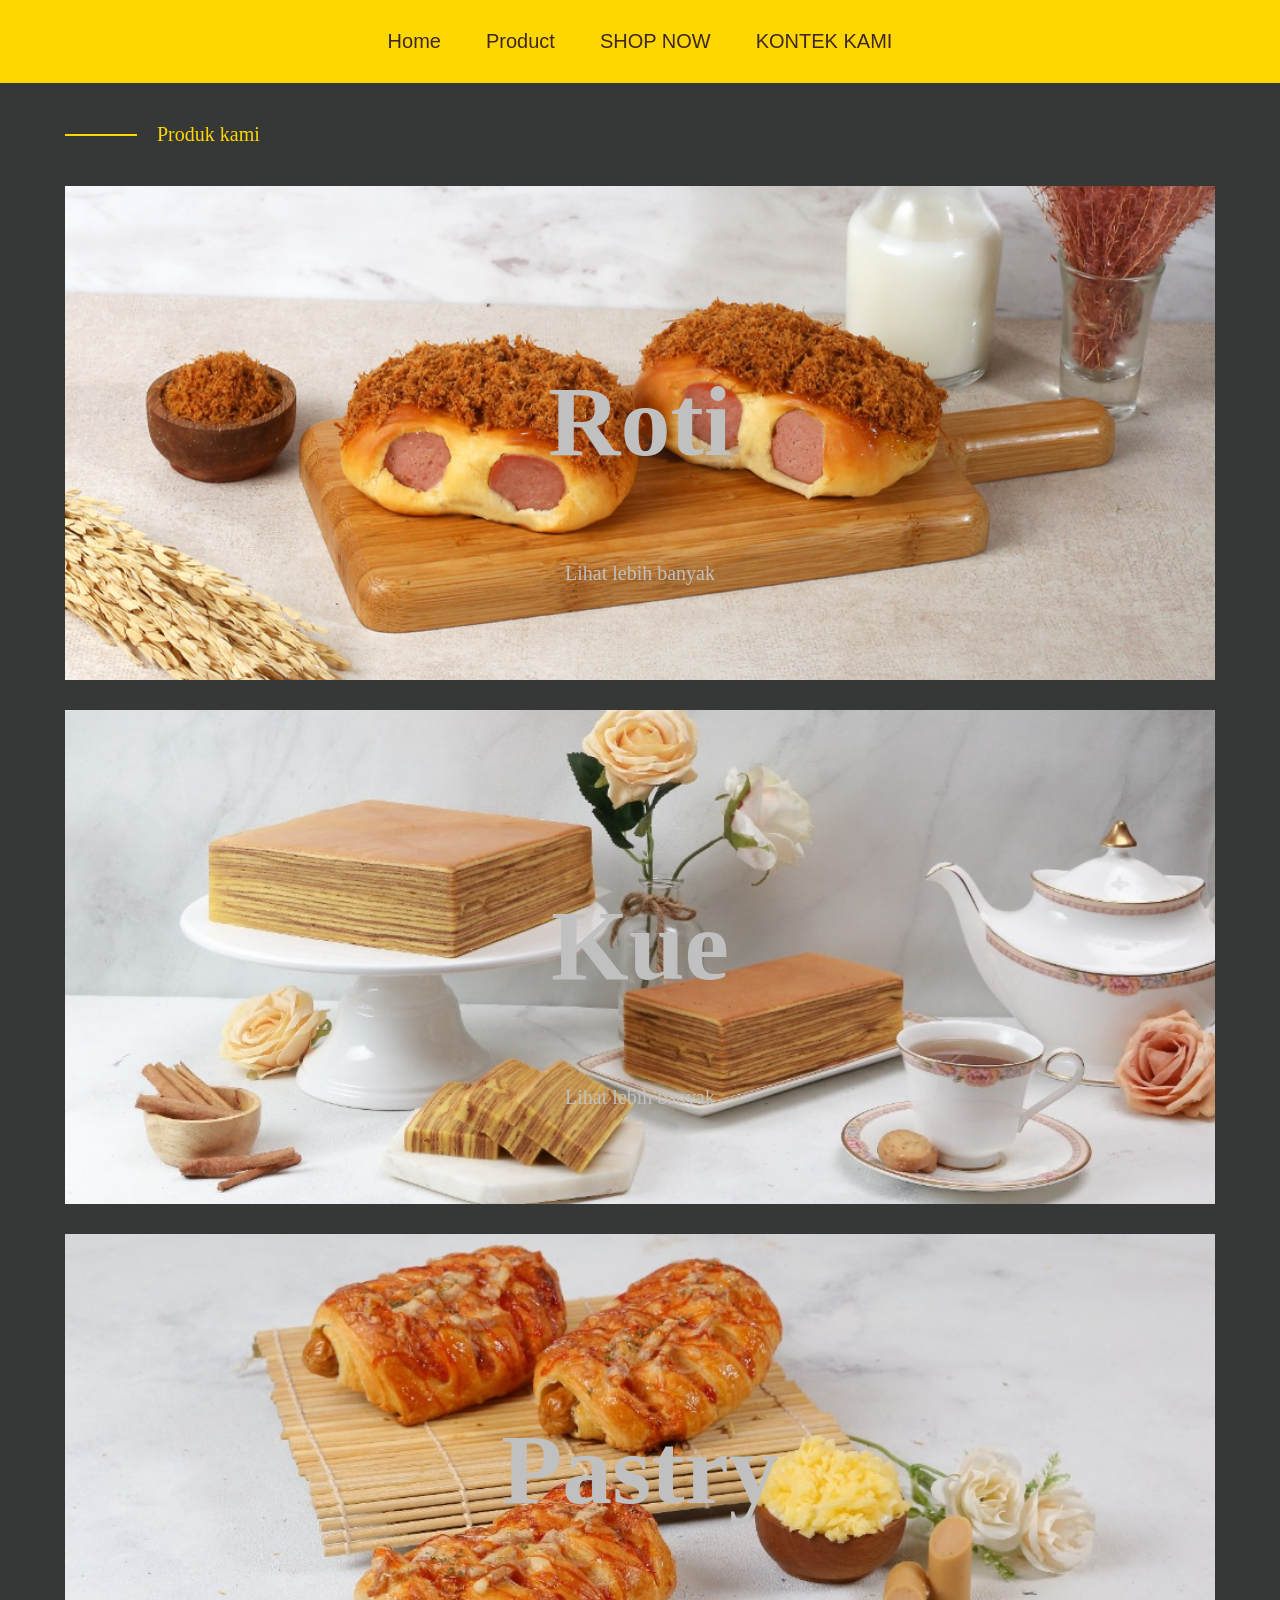
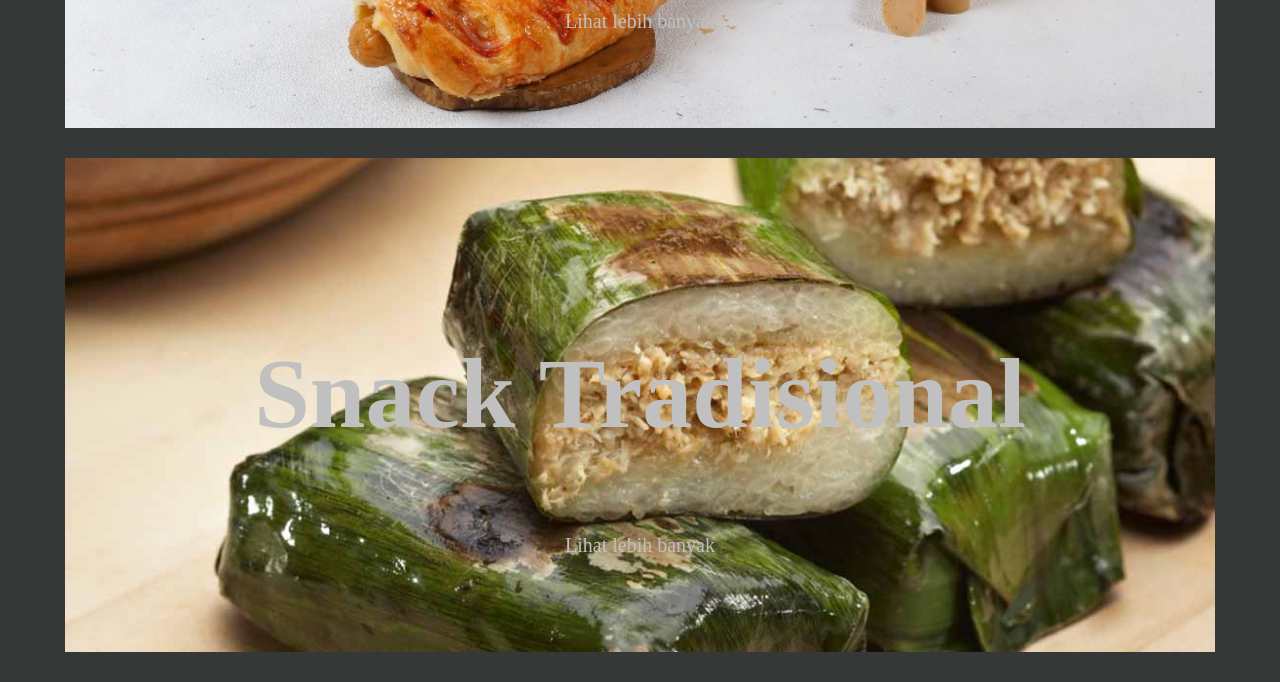
==== lolol/index.html @ b670691c "Add files via upload" ====
<!DOCTYPE html>
<html>
    <head>
        <title>Halaman utama</title>
        <link rel="stylesheet" href="style/home.css">
    </head>
    <body>
        <header> 
            <nav>
                <a href="index.html">Home</a>
                <a href="produk.html">Product</a>
                <a href="belanja.html">SHOP NOW</a> 
                <a href="kontak.html">KONTEK KAMI</a>
            </nav>
        </header>
        <div class="judul">
            <hr>
            <h5>Produk kami</h5>
        </div>
        <div class="card card-roti">
             <h2>Roti</h2>
             <a href="produk.html" ?kategori="roti">Lihat lebih banyak</a> 
        </div>
        <div class="card card-kue">
             <h2>Kue</h2>
             <a href="produk.html?kategori= kue">Lihat lebih banyak</a> 
        </div>
        <div class="card card-pastry">
             <h2>Pastry</h2>
             <a href="produk.html" ?kategori="pastry">Lihat lebih banyak</a>  
        </div>
        <div class="card card-kuetrad">
             <h2>Snack Tradisional</h2>
             <a href="produk.html" ?kategori="snack">Lihat lebih banyak</a> 
        </div>
    </body>
</html>
---- lolol/style/home.css ----
header{
    background-color: gold;
    padding: 30px;
    justify-content: center;
    display: flex;
}
body {
    background-color: #363737;
    margin : 0px; 
}
nav {
    display: flex;
    align-items: center;
    gap: 45px;
}
nav a {
    font-family: 'Lucida Sans', 'Lucida Sans Regular', 'Lucida Grande', 'Lucida Sans Unicode', Geneva, Verdana, sans-serif;
    color : #3E2723;
    font-size:20px;
    text-decoration: none;
}

nav a:hover{
    color: #5D1A1A;
}

div h2 {
    color: silver;
    font-size: 100px;
}

div a {
    color: silver;
    text-decoration: none;
    font-size: 20px;
}

.judul {
    display: flex;
    align-items: center;
    max-width: 1150px;
    margin: 40px auto;
}

.judul hr {
    width: 70px;
    height: 0;
    border: 1px solid gold;
    margin: 0;
}

.judul h5{
    margin-left: 20px;
    font-size: 20px;
    margin-top: 0;
    margin-bottom: 0;
    color: gold;
    font-weight: 500;
}

.card {
    width: 1150px;
    max-width: 100%;
    height: 494px;
    background-size: cover;
    background-position: center;
    display: flex;
    flex-direction: column;
    justify-content: center;
    align-items: center;
    margin : 30px auto;
}

.card-roti{
    background-image: url("../images/rotia.jpg");
}

.card-kue{
    background-image: url("../images/kue.jpg");
}

.card-pastry{
    background-image: url("../images/pastry.jpg");
}

.card-kuetrad{
    background-image: url("../images/jajanan.jpg");
}
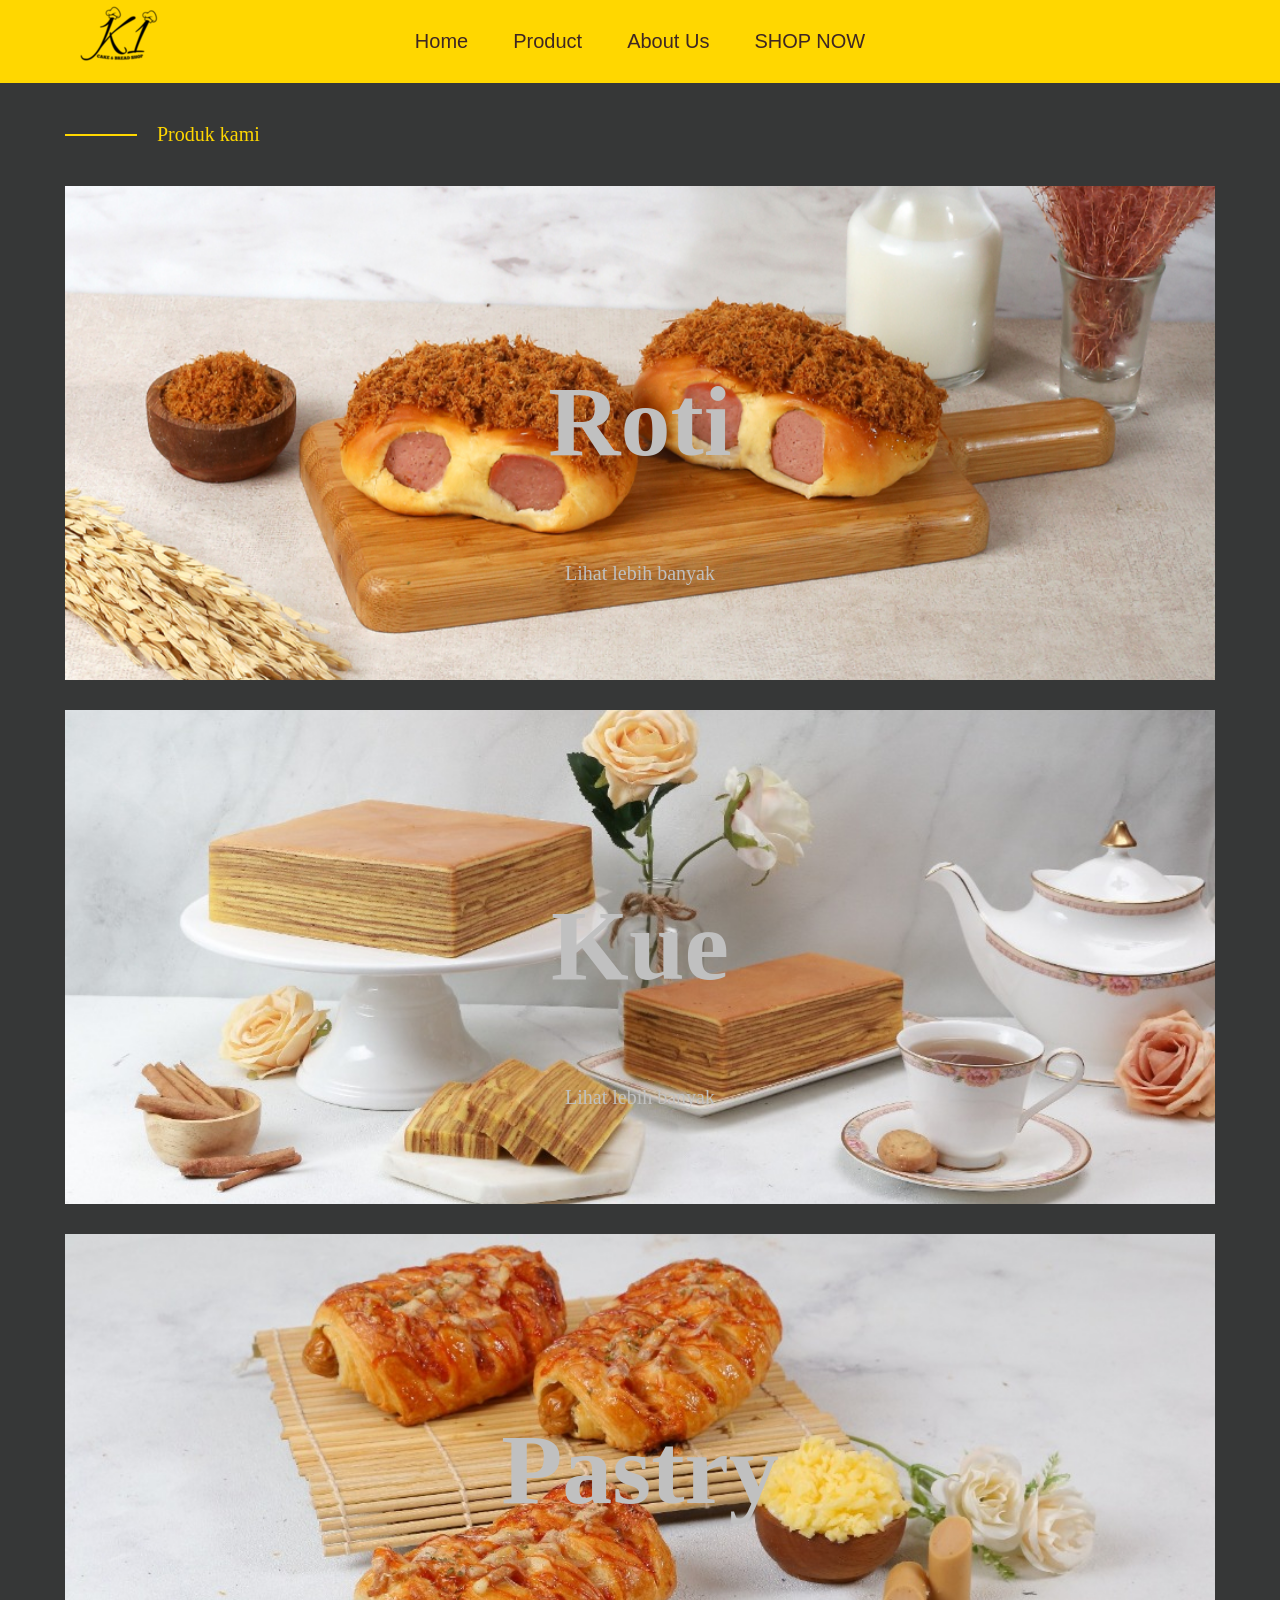
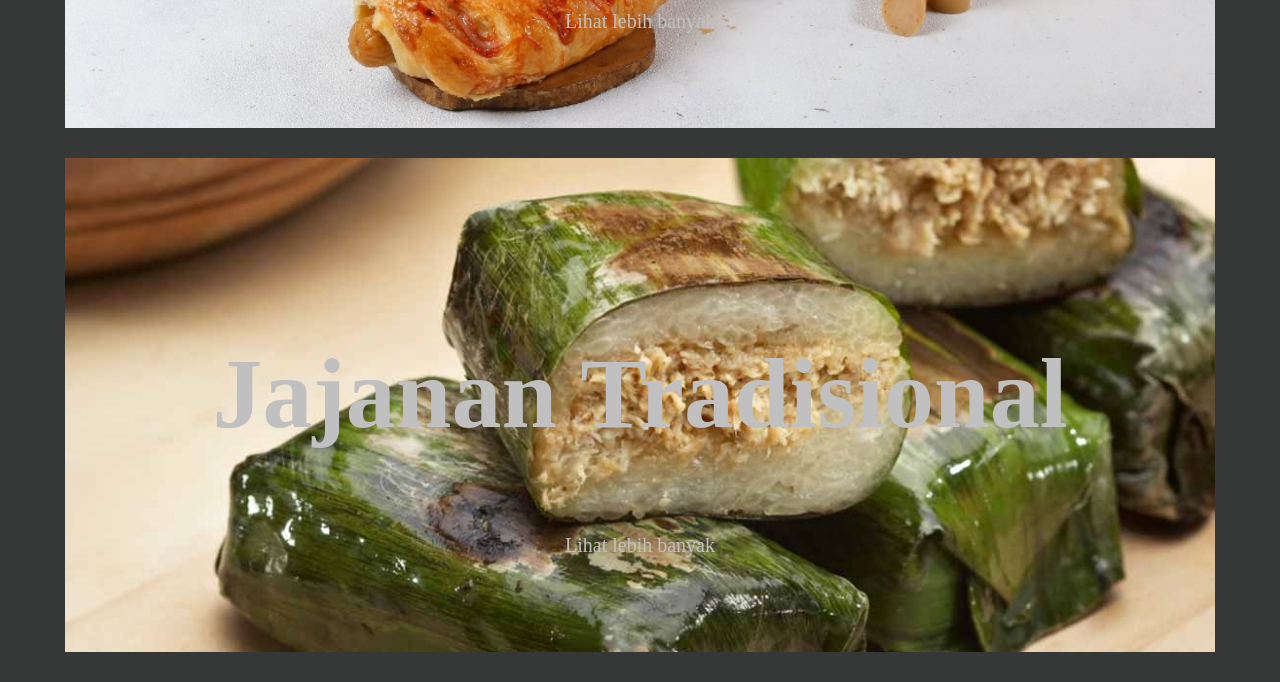
==== commit c1beef0f: "ganti beberapa elemen" ====
--- a/lolol/index.html
+++ b/lolol/index.html
@@ -6,11 +6,12 @@
     </head>
     <body>
         <header> 
+            <img src="images/logoK1.png">
             <nav>
                 <a href="index.html">Home</a>
                 <a href="produk.html">Product</a>
+                <a href="kontak.html">About Us</a>
                 <a href="belanja.html">SHOP NOW</a> 
-                <a href="kontak.html">KONTEK KAMI</a>
             </nav>
         </header>
         <div class="judul">
@@ -30,8 +31,8 @@
              <a href="produk.html" ?kategori="pastry">Lihat lebih banyak</a>  
         </div>
         <div class="card card-kuetrad">
-             <h2>Snack Tradisional</h2>
-             <a href="produk.html" ?kategori="snack">Lihat lebih banyak</a> 
+             <h2>Jajanan Tradisional</h2>
+             <a href="produk.html?kategori=jajanan">Lihat lebih banyak</a> 
         </div>
     </body>
-</html>+</html>
--- a/lolol/style/home.css
+++ b/lolol/style/home.css
@@ -3,7 +3,15 @@
     padding: 30px;
     justify-content: center;
     display: flex;
+    align-items: center;
+    position: relative;
 }
+
+header img{
+    position:absolute;
+    left: 70px;
+}
+
 body {
     background-color: #363737;
     margin : 0px; 
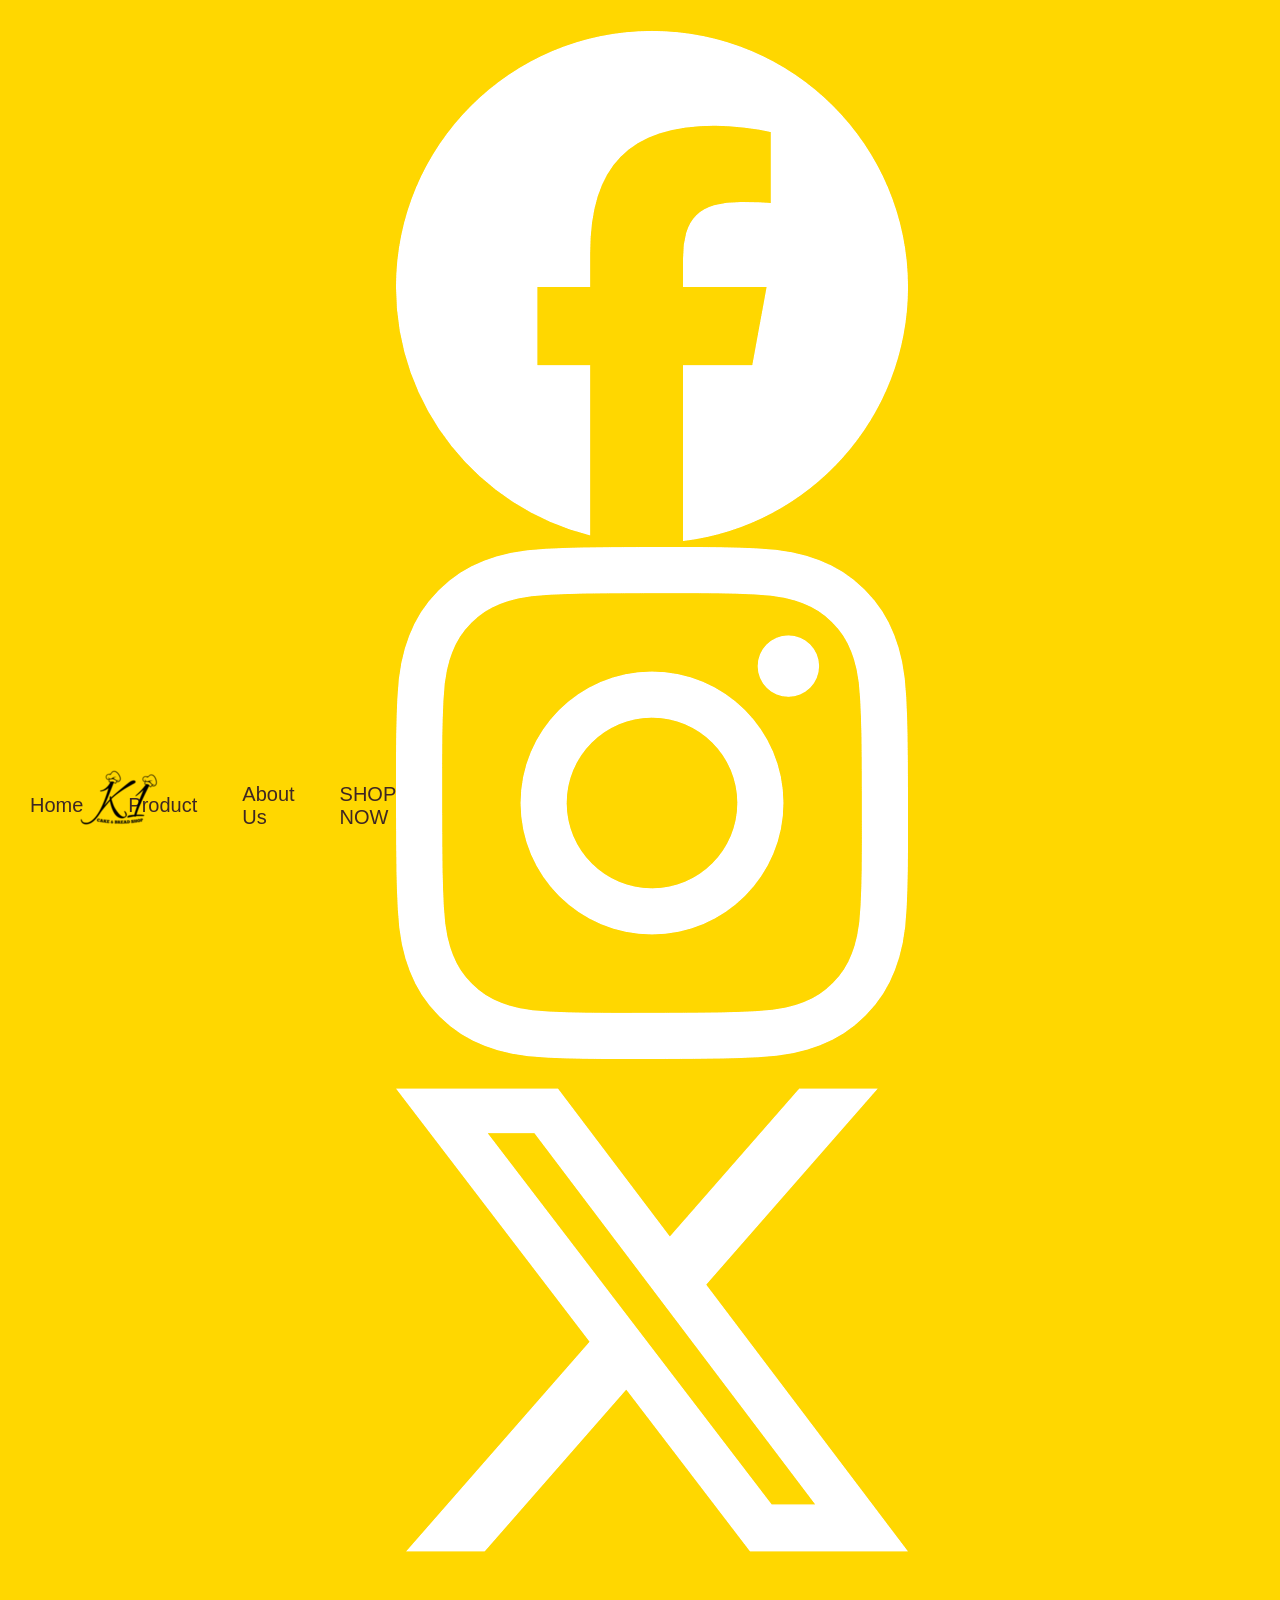
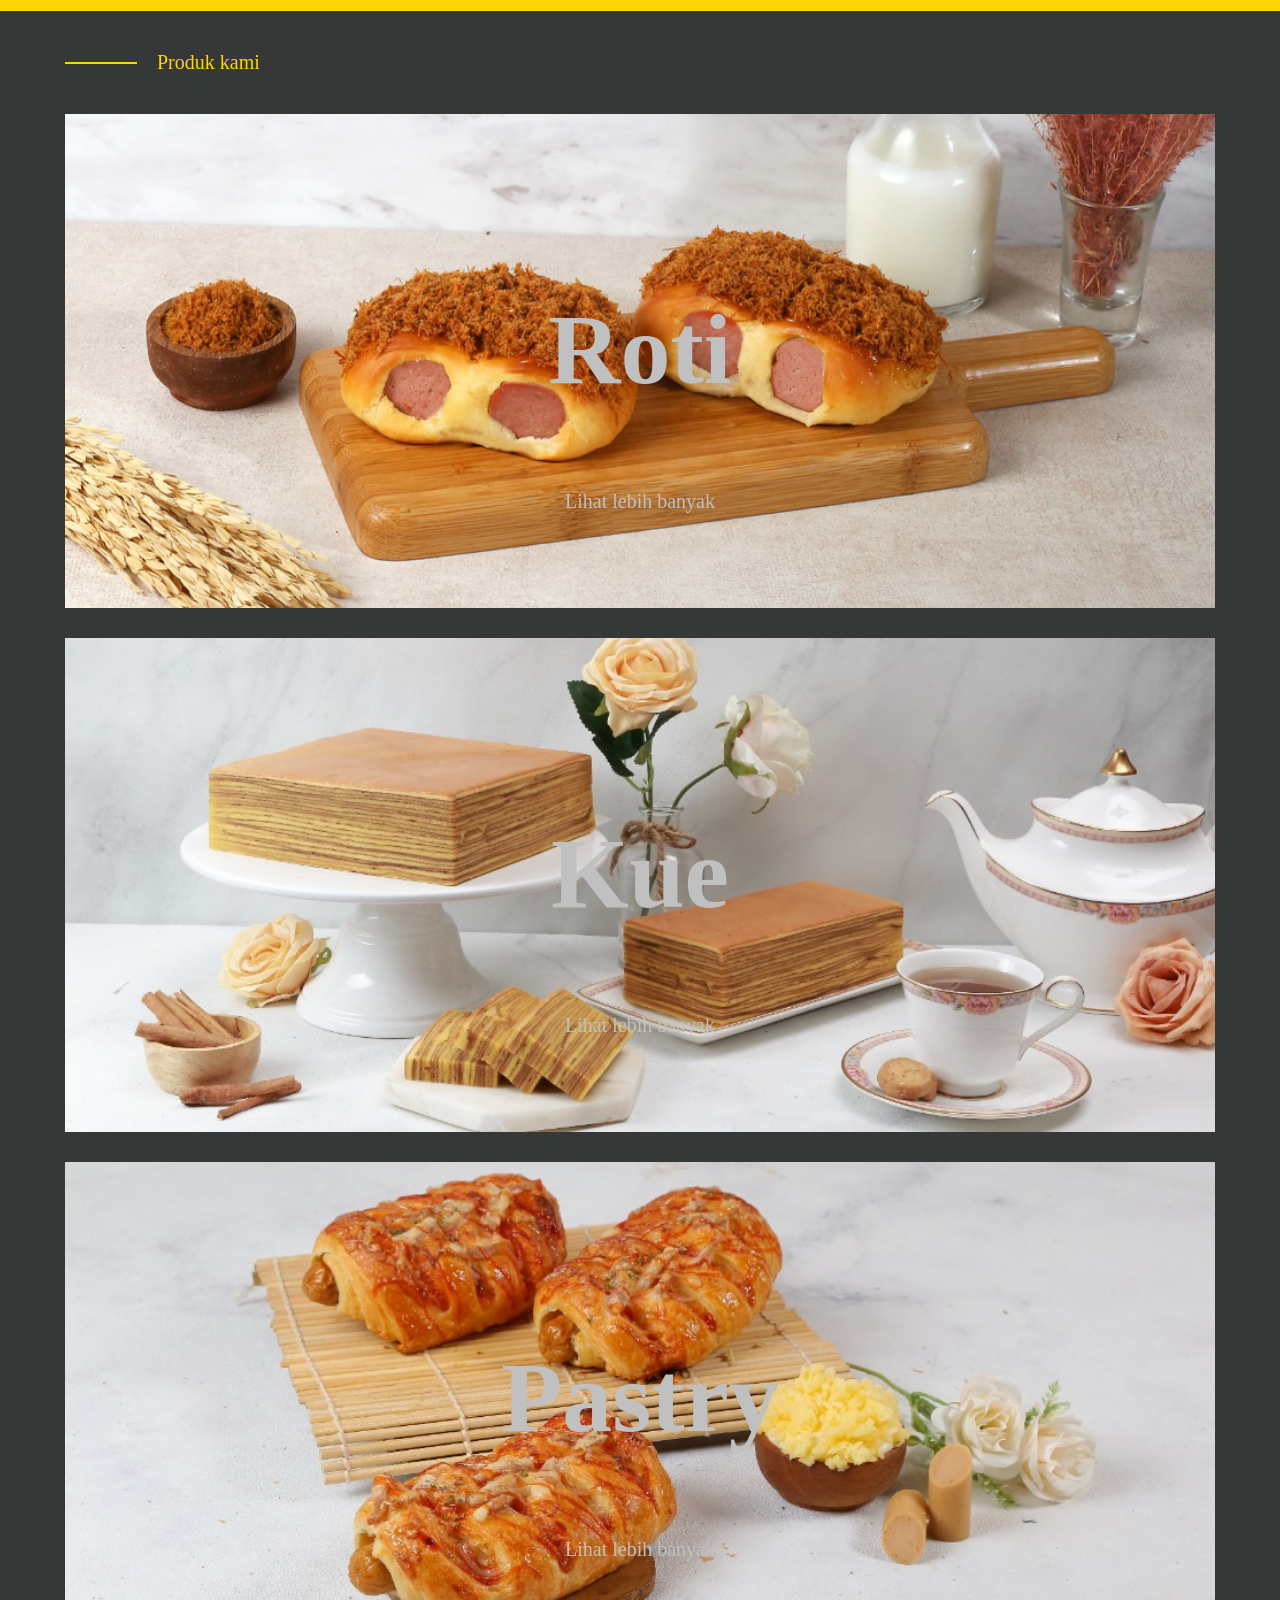
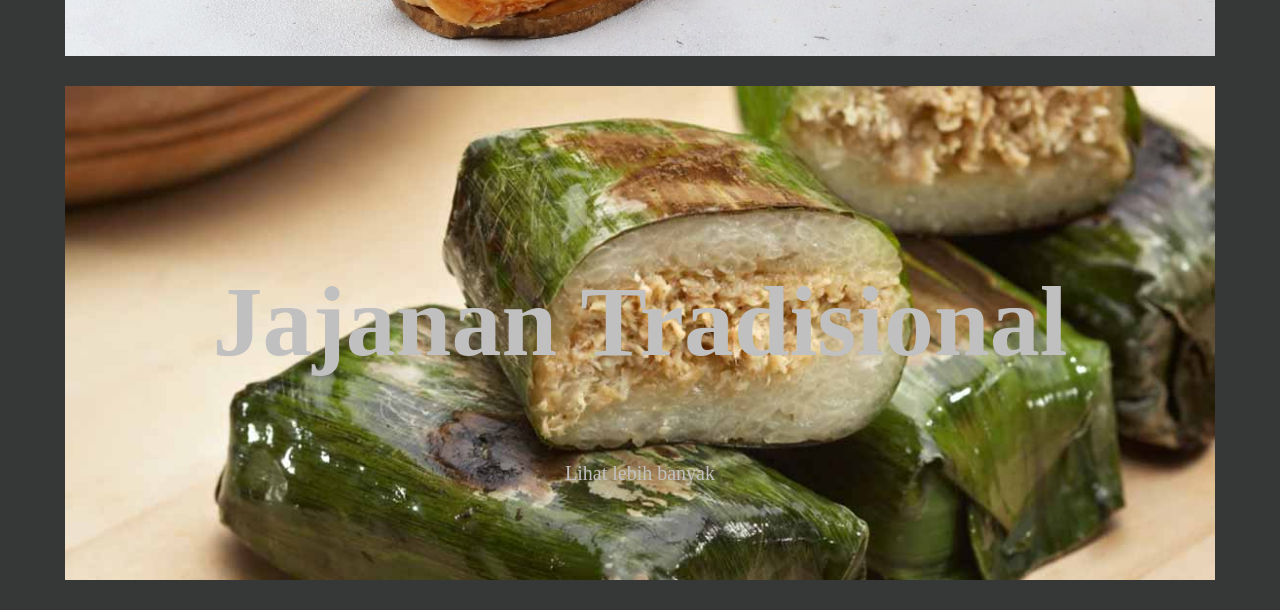
==== commit 34c19a34: "Add social media links to index.html Added social media links to the header." ====
--- a/lolol/index.html
+++ b/lolol/index.html
@@ -1,18 +1,34 @@
 <!DOCTYPE html>
 <html>
-    <head>
+    <head><meta name="viewport" content="width=device-width, initial-scale=1">
         <title>Halaman utama</title>
         <link rel="stylesheet" href="style/home.css">
     </head>
     <body>
         <header> 
-            <img src="images/logoK1.png">
-            <nav>
+            <button class="hamburger" id="hamburger" aria-label="Menu">
+                <span></span><span></span><span></span>
+            </button>
+            <a href="index.html" class="logo-link">
+                <img src="images/logoK1.png" alt="Logo K1">
+            </a>
+            <nav id="menu">
                 <a href="index.html">Home</a>
                 <a href="produk.html">Product</a>
-                <a href="kontak.html">About Us</a>
+                <a href="about.html">About Us</a>
                 <a href="belanja.html">SHOP NOW</a> 
             </nav>
+            <div class="sosmed-header">
+                <a href="https://www.facebook.com" target="_blank">
+                    <img src="images/facebook.png" alt="Facebook">
+                 </a>
+                <a href="https://www.instagram.com" target="_blank">
+                    <img src="images/instagram.png" alt="Instagram">
+                </a>
+                <a href="https://x.com" target="_blank">
+                     <img src="images/x-social.png" alt="X">
+                </a>
+            </div>
         </header>
         <div class="judul">
             <hr>
@@ -20,7 +36,7 @@
         </div>
         <div class="card card-roti">
              <h2>Roti</h2>
-             <a href="produk.html" ?kategori="roti">Lihat lebih banyak</a> 
+             <a href="produk.html?kategori=roti">Lihat lebih banyak</a> 
         </div>
         <div class="card card-kue">
              <h2>Kue</h2>
@@ -28,11 +44,13 @@
         </div>
         <div class="card card-pastry">
              <h2>Pastry</h2>
-             <a href="produk.html" ?kategori="pastry">Lihat lebih banyak</a>  
+             <a href="produk.html?kategori=pastry">Lihat lebih banyak</a>  
         </div>
         <div class="card card-kuetrad">
              <h2>Jajanan Tradisional</h2>
              <a href="produk.html?kategori=jajanan">Lihat lebih banyak</a> 
         </div>
+        <script src="script/navbar.js"></script>
+        <script src="script/produk.js"></script>
     </body>
 </html>
--- a/lolol/style/home.css
+++ b/lolol/style/home.css
@@ -7,9 +7,15 @@
     position: relative;
 }
 
-header img{
-    position:absolute;
+.logo-link {
+    position: absolute;
     left: 70px;
+    top: 50%;
+    transform: translateY(-50%);
+}
+
+.logo-link img {
+    display: block;
 }
 
 body {
@@ -93,4 +99,64 @@
 
 .card-kuetrad{
     background-image: url("../images/jajanan.jpg");
+}
+
+/* ===== Hamburger ===== */
+.hamburger {
+    display: none;
+    background: none;
+    border: none;
+    padding: 0;
+}
+
+@media (max-width: 768px) {
+    header {
+        padding: 0;
+        height: 80px;
+    }
+
+    .hamburger {
+        display: flex;
+        flex-direction: column;
+        gap: 6px;
+        position: absolute;
+        left: 20px;
+        top: 50%;
+        transform: translateY(-50%);
+        cursor: pointer;
+    }
+
+    .hamburger span {
+        width: 28px;
+        height: 3px;
+        background: #3E2723;
+        border-radius: 2px;
+    }
+
+    .logo-link {
+        left: 50%;
+        transform: translate(-50%, -50%);
+    }
+
+    .logo-link img {
+        height: 55px;
+        width: auto;
+    }
+
+    nav {
+        display: none;
+        position: absolute;
+        top: 100%;
+        left: 0;
+        width: 100%;
+        flex-direction: column;
+        gap: 20px;
+        padding: 20px 0;
+        background-color: gold;
+        z-index: 10;
+    }
+
+    nav.buka {
+        display: flex;
+    }
 }
